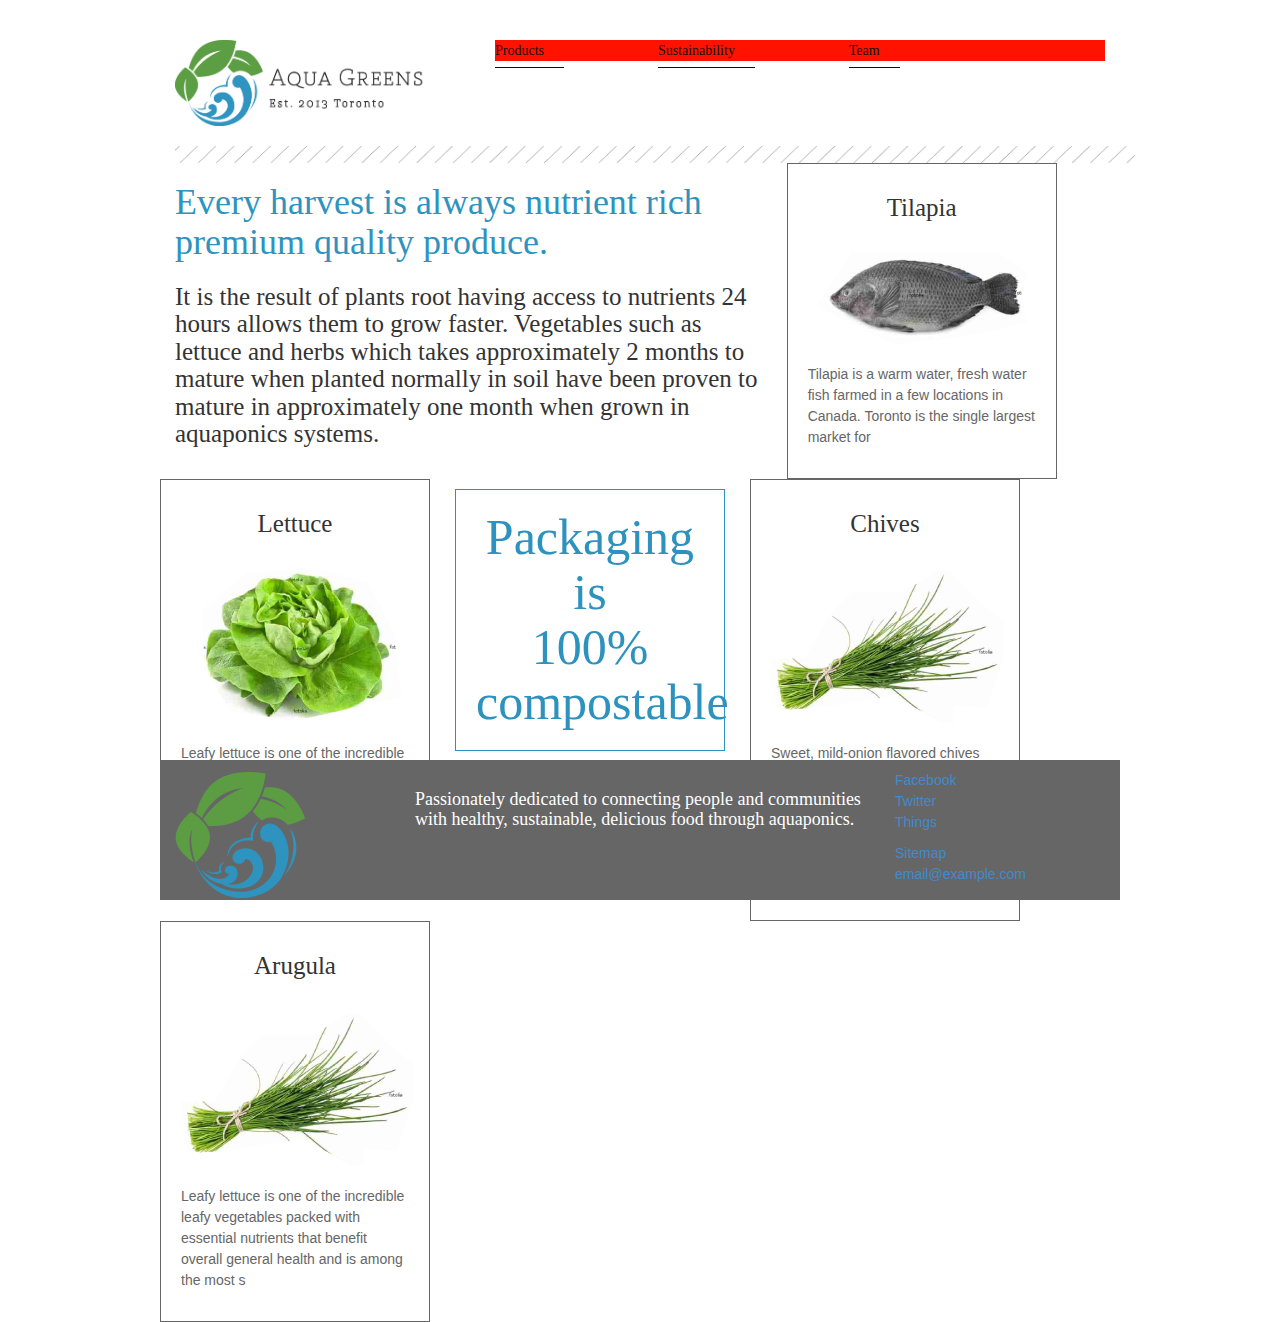
==== index.html @ e5b8c0f9 "First." ====
<!DOCTYPE html PUBLIC "-//W3C//DTD XHTML 1.0 Transitional//EN" "http://www.w3.org/TR/xhtml1/DTD/xhtml1-transitional.dtd">
<html lang="en">
<head>
  <title>Aqua Greens</title>
  <link rel="icon" type="image/png" href="css/images/fav.png">
  <link rel="stylesheet" href="css/contrib/bootstrap.min.css">
  <link rel="stylesheet" href="css/contrib/bootstrap-theme.min.css">
  <!-- Custom CSS -->
  <link rel="stylesheet" href="css/custom/style.css">
</head> 
<link href='http://fonts.googleapis.com/css?family=Alegreya+Sans' rel='stylesheet' type='text/css'>
<link href='http://fonts.googleapis.com/css?family=Roboto+Slab:400,300,100,700' rel='stylesheet' type='text/css'>

<body ng-controller="chromeCtrl" class="{{pathClass}}">
  <div class="wrapper" align="center">
   
   <!--Logo-->
   <div class""> 
    <div class="col-md-4">  
      <div class="logo">
        <a href="">
        <img src="css/images/logo.png" alt="AquaGreens">
        </a>
      </div>
    </div>

    <!--Menu-->
    <div class="col-md-8">
      <div class="nav">
        <ul>
          <li><a href="#">Products</a></li>
          <li><a href="#">Sustainability</a></li>
          <li><a href="#">Team</a></li>
        </ul>
      </div>
    </div> 
   </div>


 <!--line-->
    <div class"row">
      <div class="col-md-12">
        <div class="line">
          <img src="css/images/lines.png" alt="line">
        </div>
      </div>
    </div>

 <!--content-->
    <div class"content">

      <div class="lead">
        <div class="col-md-8">
          <h1> Every harvest is always nutrient rich premium quality produce. </h1>
          <h3>It is the result of plants root having access to nutrients 24 hours allows them to grow faster. Vegetables such as lettuce and herbs which takes approximately 2 months to mature when planted normally in soil have been proven to mature in approximately one month when grown in aquaponics systems. </h3>
        </div>
      </div>

      <div class= "product">
        <div class="col-md-4">
          <h4>Tilapia</h4>
          <img src="css/images/tilapia.png" alt="Tilapia">
          <p>Tilapia is a warm water, fresh water fish farmed in a few locations in Canada. Toronto is the single largest market for <p>
        </div>
      </div>

      <div class= "product">
        <div class="col-md-4">
          <h4>Lettuce</h4>
          <img src="css/images/lettuce.png" alt="Lettuce">
          <p>Leafy lettuce is one of the incredible leafy vegetables packed with essential nutrients that benefit overall general health and is among the most sought- <p>
        </div>
      </div>
      
      <div class= "fact">
        <div class="col-md-4">
          <h5>Packaging is <br>
            100% <br> compostable</h4>
        </div>
      </div>

      <div class= "product">
        <div class="col-md-4">
          <h4>Chives</h4>
          <img src="css/images/chives.png" alt="Chives">
          <p>Sweet, mild-onion flavored chives are fresh top greens of lily family vegetables. The leaves are tubular and hollow similar to that of onions. Chives are small perennial herbs growing in clumps and are a versatile herb,  their  <p>
        </div>
      </div>

      <div class= "product">
        <div class="col-md-4">
          <h4>Arugula</h4>
          <img src="css/images/chives.png" alt="Chives">
          <p>Leafy lettuce is one of the incredible leafy vegetables packed with essential nutrients that benefit overall general health and is among the most s  <p>
        </div>
      </div>      

    </div>


 <!--Footer-->
  <div class="footer">

    <div class="col-md-3">
      <div>
      <a href="https://www.aquagreens.com/" class="image">
      <img src="css/images/fav.png" alt="AquaGreens">
      </a>
      </div>
    </div>

    <div class="col-md-6">
      <div>
        <h2>Passionately dedicated to connecting people and communities with healthy, sustainable, delicious food through aquaponics.</h2>
      </div>
    </div>
    <div class="col-md-3">
      <ul>
       <li><a href="https://www.facebook.com/" class="image">Facebook</a></li>
       <li><a href="https://twitter.com/" class="image">Twitter</a></li>
       <li><a href="https://pinterest.com/" class="image">Things</a></li>
       </ul>
       <ul>
       <li><a>Sitemap</a></li>
       <li><a>email@example.com</a></li>
      </ul>
    </div>
  </div> 

  </div>
</body>

</html>
---- css/custom/style.css ----
.wrapper { 
  width: 960px; 
  margin: 0 auto; 
}

header{
  margin: 0px;
  padding: 0px;
  border: 0px;
  border-collapse: separate;
  border-spacing: 0px;
  font-weight: inherit;
  font-style: inherit;
  font-size: 100%;
  text-decoration: none;
  text-align: center;
  width: 100%;
  height: 100%;
}

body{
  padding-top: 40px;
  text-align:left;
  line-height: 1.5em;
  display: block;
  width: 100%;
  height: 100%;
}

ul{ 
  list-style-type: none;
}

h1{
  font-size: 36px;
  font-family: 'Roboto Slab 300', serif;
  color:#2E93BE;
  text-align:left;

}
h2{
  font-size: 18px;
  font-family: 'Roboto Slab 300', serif;
  color:#fff;
}

h3{
  font-size: 25px;
  font-family: 'Roboto Slab 300', serif;
  color:#333;
  text-align:left;
}

h4{
  font-size: 25px;
  text-align:center;
  font-family: 'Roboto Slab 300', serif;
  color:#333;
}

h5{
  font-size: 50px;
  text-align:center;
  font-family: 'Roboto Slab 300', serif;
  color: #2D92BE ;

}
p {
  text-align:left;
  font-family:"Alegreya Sans",;
}


a {
  font-family:"Alegreya Sans",;
}

blockquote {
  font-family:"Roboto Slab",;
}

/*CLASSES/////////////////////////////////*/
*{
 margin:0;
 padding:0;
}



/*Logo*/
.logo a img{
  float: left;
  max-height: 100px;
  max-width: 350px;
  padding-right: 100px;

}

/*Menu*/

.nav{
  list-style: none;
}

.nav ul{
  background-color: #FF1200;
  margin: 0; 
  padding: 0; 
  list-style-type: none; 
  list-style-image: none;
  text-align: left;
  top: 50px;
}

.nav li {
  display:inline;
  padding-right: 90px;
  font-family:"Trebuchet MS";
  padding-bottom: 9px;
}

.nav li a{
  position: relative;
  padding-right: 20px;

}

.nav a {
  font-family:"Trebuchet MS",;
  text-decoration:none; 
  color: #111; 
  border-bottom: 1px solid;
  padding-bottom: 9px; 
}

.nav a:hover {
  color: #2E93BE; 
}

.line img{
  vertical-align: center;
  max-width: 960px;
  position: relative;
  top: 20px;
}

/*Content*/
.content{
  padding-top: 30px;
}

.lead{
  padding-right: 20px;
}

.product div{
  border: 1px solid;
  color: #666;
  padding: 20px; 
  text-decoration:none;
  max-width: 270px;
}

.product img{
  padding-top: 20px;
  padding-bottom: 20px;
}

.fact h5{
  border: 1px solid;
  color: #2D92BE;
  padding: 20px; 
  text-align: center;
  max-width: 270px;
}

/*Footer*/

.footer {
  padding-top: 10px;
  margin:  auto;
  position:absolute;
  width:960px;
  bottom:0px;
  text-align: left;
  background-color: #666;
}

.footer #slogan {
  font-size: 48px;
  font-weight: lighter;
  font-style: italic;
  padding: 20px 0;
  color: transparent;
  text-shadow: 0px 2px 3px rgba(255,255,255,0.5);
  -webkit-background-clip: text;
  -moz-background-clip: text;
  background-color: #43C194;
  background-clip: text;
}
.footer #news-teasers .row {
  box-shadow: inset 0 0 5px -3px;
  padding: 10px 15px;
}
.footer #news-teasers .row .headline {
  font-size: larger;
}

.footer .social-links a {
  display: block;
  height: 50px;
  width: 50px;
  background-size: cover;
  text-indent: 1000px;
  overflow: hidden;
  float: left;
}
.footer .social-links a.facebook {
  background-image: url(images/facebook-icon.png);
}
.footer .social-links a.twitter {
  background-image: url(images/twitter-icon.png);
}
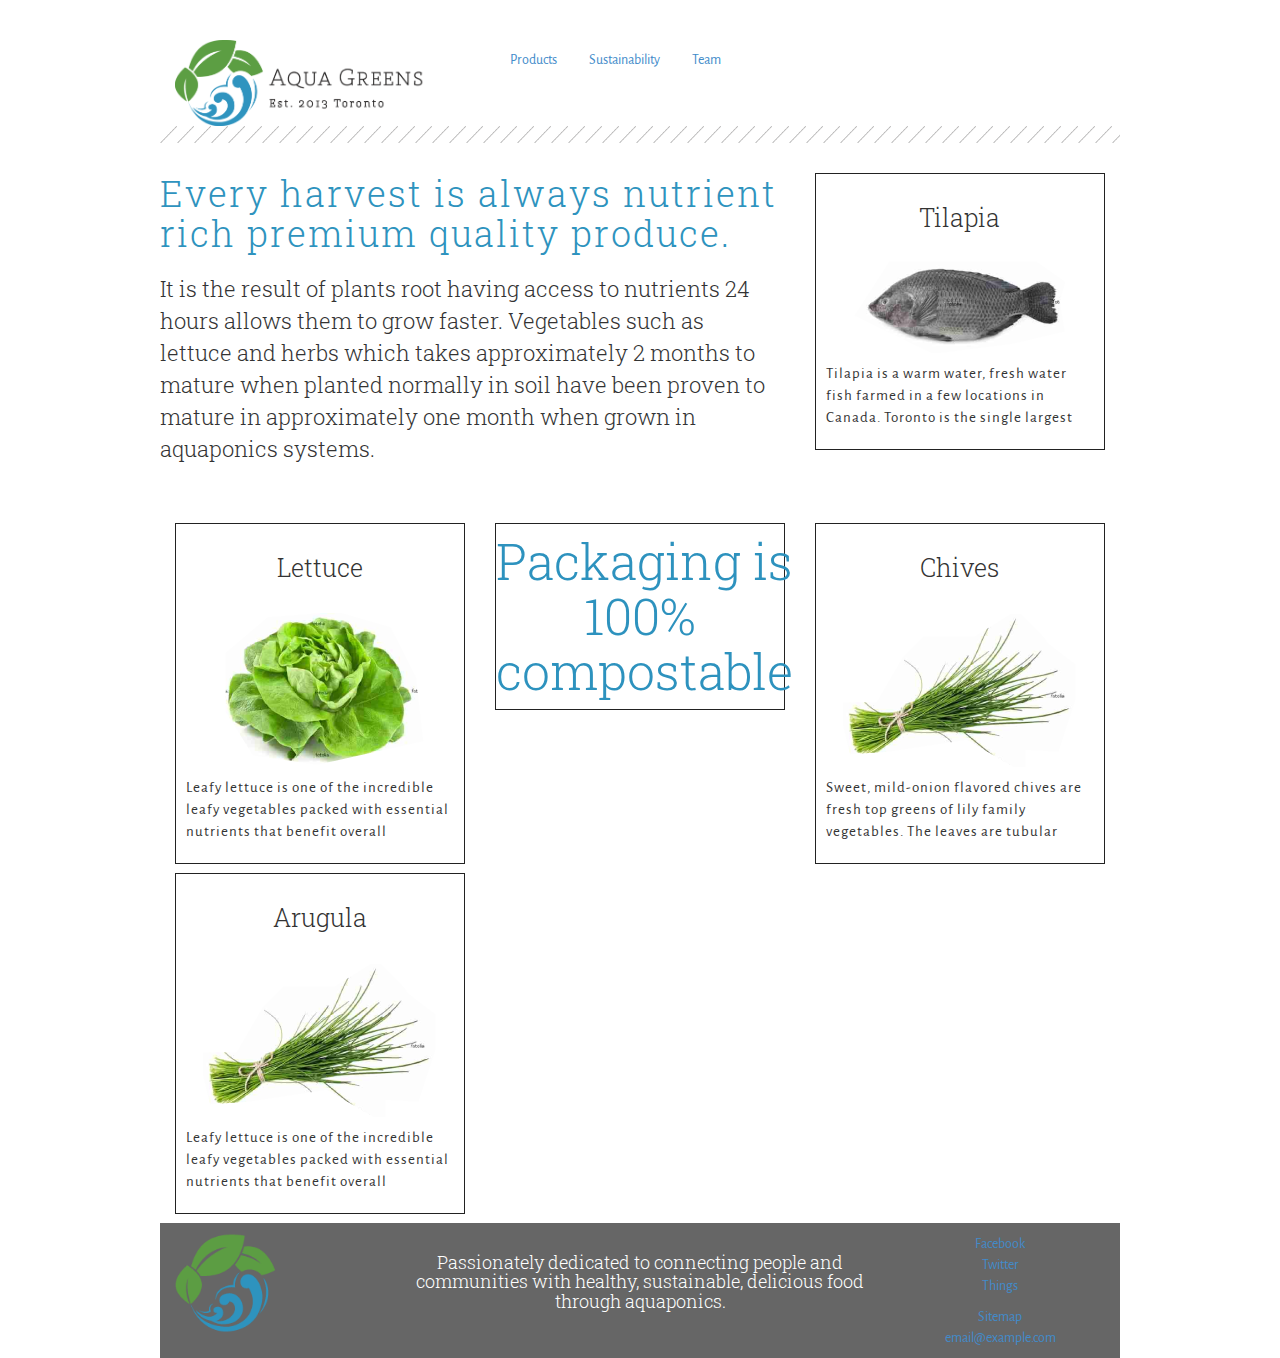
==== commit eff70504: "woah" ====
--- a/index.html
+++ b/index.html
@@ -7,125 +7,104 @@
   <link rel="stylesheet" href="css/contrib/bootstrap-theme.min.css">
   <!-- Custom CSS -->
   <link rel="stylesheet" href="css/custom/style.css">
+  <link href='http://fonts.googleapis.com/css?family=Alegreya+Sans' rel='stylesheet' type='text/css'>
+  <link href='http://fonts.googleapis.com/css?family=Roboto+Slab:400,300,100,700' rel='stylesheet' type='text/css'>
 </head> 
-<link href='http://fonts.googleapis.com/css?family=Alegreya+Sans' rel='stylesheet' type='text/css'>
-<link href='http://fonts.googleapis.com/css?family=Roboto+Slab:400,300,100,700' rel='stylesheet' type='text/css'>
+
 
 <body ng-controller="chromeCtrl" class="{{pathClass}}">
-  <div class="wrapper" align="center">
-   
-   <!--Logo-->
-   <div class""> 
-    <div class="col-md-4">  
-      <div class="logo">
+  <div class="wrapper container" align="center">
+
+    <!-- Header. -->
+    <header class="row"> 
+      <div class="col-md-4 logo">  
         <a href="">
-        <img src="css/images/logo.png" alt="AquaGreens">
+          <img src="css/images/logo.png" alt="AquaGreens">
         </a>
       </div>
-    </div>
 
-    <!--Menu-->
-    <div class="col-md-8">
-      <div class="nav">
-        <ul>
+      <!--Menu-->
+      <nav class="col-md-8">
+        <ul class="nav nav-pills">
           <li><a href="#">Products</a></li>
           <li><a href="#">Sustainability</a></li>
           <li><a href="#">Team</a></li>
         </ul>
-      </div>
-    </div> 
-   </div>
+      </nav> 
+    </header>
 
 
- <!--line-->
-    <div class"row">
-      <div class="col-md-12">
-        <div class="line">
-          <img src="css/images/lines.png" alt="line">
+    <!--line-->
+    <div class="row line"></div>
+
+    <!-- Content -->
+    <div class="row content">
+      <div class="mission box col-md-8">
+        <h1> Every harvest is always nutrient rich premium quality produce. </h1>
+        <h3>It is the result of plants root having access to nutrients 24 hours allows them to grow faster. Vegetables such as lettuce and herbs which takes approximately 2 months to mature when planted normally in soil have been proven to mature in approximately one month when grown in aquaponics systems. </h3>
+      </div>
+
+      <div class="product box col-md-4">
+        <div class="borderbox">
+          <h4>Tilapia</h4>
+          <img src="css/images/tilapia.png" alt="Tilapia">
+          <p>Tilapia is a warm water, fresh water fish farmed in a few locations in Canada. Toronto is the single largest </p>
+        </div>
+      </div>
+
+      <div class="product box col-md-4">
+        <div class="borderbox">
+          <h4>Lettuce</h4>
+          <img src="css/images/lettuce.png" alt="Lettuce">
+          <p>Leafy lettuce is one of the incredible leafy vegetables packed with essential nutrients that benefit overall  </p>
+        </div>
+      </div>
+
+      <div class="fact box col-md-4">
+        <div class="borderbox">
+          <h5>Packaging&nbsp;is <br> 100% <br> compostable</h5>
+        </div>
+      </div>
+
+      <div class="product box col-md-4">
+        <div class="borderbox">
+          <h4>Chives</h4>
+          <img src="css/images/chives.png" alt="Chives">
+          <p>Sweet, mild-onion flavored chives are fresh top greens of lily family vegetables. The leaves are tubular  </p>
+        </div>
+      </div>
+
+      <div class="product box col-md-4">
+        <div class="borderbox">
+          <h4>Arugula</h4>
+          <img src="css/images/chives.png" alt="Chives">
+          <p>Leafy lettuce is one of the incredible leafy vegetables packed with essential nutrients that benefit overall  </p>
         </div>
       </div>
     </div>
 
- <!--content-->
-    <div class"content">
-
-      <div class="lead">
-        <div class="col-md-8">
-          <h1> Every harvest is always nutrient rich premium quality produce. </h1>
-          <h3>It is the result of plants root having access to nutrients 24 hours allows them to grow faster. Vegetables such as lettuce and herbs which takes approximately 2 months to mature when planted normally in soil have been proven to mature in approximately one month when grown in aquaponics systems. </h3>
-        </div>
+    <!--Footer-->
+    <footer class="row">
+      <div class="logo col-md-3">
+          <a href="https://www.aquagreens.com/" class="image">
+            <img src="css/images/fav.png" alt="AquaGreens">
+          </a>
       </div>
-
-      <div class= "product">
-        <div class="col-md-4">
-          <h4>Tilapia</h4>
-          <img src="css/images/tilapia.png" alt="Tilapia">
-          <p>Tilapia is a warm water, fresh water fish farmed in a few locations in Canada. Toronto is the single largest market for <p>
-        </div>
+      <div class="slogan col-md-6">
+          <h2>Passionately dedicated to connecting people and communities with healthy, sustainable, delicious food through aquaponics.</h2>
       </div>
-
-      <div class= "product">
-        <div class="col-md-4">
-          <h4>Lettuce</h4>
-          <img src="css/images/lettuce.png" alt="Lettuce">
-          <p>Leafy lettuce is one of the incredible leafy vegetables packed with essential nutrients that benefit overall general health and is among the most sought- <p>
-        </div>
+      <div class="social-media col-md-3">
+        <ul>
+          <li><a href="https://www.facebook.com/" class="image">Facebook</a></li>
+          <li><a href="https://twitter.com/" class="image">Twitter</a></li>
+          <li><a href="https://pinterest.com/" class="image">Things</a></li>
+        </ul>
+        <ul>
+          <li><a>Sitemap</a></li>
+          <li><a>email@example.com</a></li>
+        </ul>
       </div>
-      
-      <div class= "fact">
-        <div class="col-md-4">
-          <h5>Packaging is <br>
-            100% <br> compostable</h4>
-        </div>
-      </div>
-
-      <div class= "product">
-        <div class="col-md-4">
-          <h4>Chives</h4>
-          <img src="css/images/chives.png" alt="Chives">
-          <p>Sweet, mild-onion flavored chives are fresh top greens of lily family vegetables. The leaves are tubular and hollow similar to that of onions. Chives are small perennial herbs growing in clumps and are a versatile herb,  their  <p>
-        </div>
-      </div>
-
-      <div class= "product">
-        <div class="col-md-4">
-          <h4>Arugula</h4>
-          <img src="css/images/chives.png" alt="Chives">
-          <p>Leafy lettuce is one of the incredible leafy vegetables packed with essential nutrients that benefit overall general health and is among the most s  <p>
-        </div>
-      </div>      
-
-    </div>
-
-
- <!--Footer-->
-  <div class="footer">
-
-    <div class="col-md-3">
-      <div>
-      <a href="https://www.aquagreens.com/" class="image">
-      <img src="css/images/fav.png" alt="AquaGreens">
-      </a>
-      </div>
-    </div>
-
-    <div class="col-md-6">
-      <div>
-        <h2>Passionately dedicated to connecting people and communities with healthy, sustainable, delicious food through aquaponics.</h2>
-      </div>
-    </div>
-    <div class="col-md-3">
-      <ul>
-       <li><a href="https://www.facebook.com/" class="image">Facebook</a></li>
-       <li><a href="https://twitter.com/" class="image">Twitter</a></li>
-       <li><a href="https://pinterest.com/" class="image">Things</a></li>
-       </ul>
-       <ul>
-       <li><a>Sitemap</a></li>
-       <li><a>email@example.com</a></li>
-      </ul>
-    </div>
-  </div> 
+    </footer> 
 
   </div>
 </body>
--- a/css/custom/style.css
+++ b/css/custom/style.css
@@ -3,80 +3,71 @@
   margin: 0 auto; 
 }
 
-header{
-  margin: 0px;
-  padding: 0px;
-  border: 0px;
-  border-collapse: separate;
-  border-spacing: 0px;
-  font-weight: inherit;
-  font-style: inherit;
-  font-size: 100%;
-  text-decoration: none;
-  text-align: center;
-  width: 100%;
-  height: 100%;
-}
-
 body{
   padding-top: 40px;
-  text-align:left;
-  line-height: 1.5em;
-  display: block;
-  width: 100%;
-  height: 100%;
 }
 
 ul{ 
   list-style-type: none;
 }
 
+h1,
+h2,
+h3,
+h4,
+h5,
+h6 {
+  font-family: 'Roboto Slab', serif;
+  font-weight: 300;
+}
+
 h1{
   font-size: 36px;
-  font-family: 'Roboto Slab 300', serif;
   color:#2E93BE;
   text-align:left;
+  line-height: 40px;
+  letter-spacing: 2px;
+}
 
-}
 h2{
   font-size: 18px;
-  font-family: 'Roboto Slab 300', serif;
   color:#fff;
 }
 
 h3{
-  font-size: 25px;
-  font-family: 'Roboto Slab 300', serif;
+  font-size: 22px;
   color:#333;
   text-align:left;
+  line-height: 32px;
 }
 
 h4{
   font-size: 25px;
   text-align:center;
-  font-family: 'Roboto Slab 300', serif;
   color:#333;
 }
 
 h5{
   font-size: 50px;
   text-align:center;
-  font-family: 'Roboto Slab 300', serif;
   color: #2D92BE ;
+}
 
-}
 p {
+  font-size: 15px;
   text-align:left;
-  font-family:"Alegreya Sans",;
+  font-family:"Alegreya Sans", sans-serif;
+  line-height: 22px;
+  letter-spacing: 1px;
 }
 
 
 a {
-  font-family:"Alegreya Sans",;
+  font-family:"Alegreya Sans", sans-serif;
 }
 
 blockquote {
-  font-family:"Roboto Slab",;
+  font-family:"Roboto Slab", sans-serif;
 }
 
 /*CLASSES/////////////////////////////////*/
@@ -93,55 +84,13 @@
   max-height: 100px;
   max-width: 350px;
   padding-right: 100px;
-
 }
 
 /*Menu*/
 
-.nav{
-  list-style: none;
-}
-
-.nav ul{
-  background-color: #FF1200;
-  margin: 0; 
-  padding: 0; 
-  list-style-type: none; 
-  list-style-image: none;
-  text-align: left;
-  top: 50px;
-}
-
-.nav li {
-  display:inline;
-  padding-right: 90px;
-  font-family:"Trebuchet MS";
-  padding-bottom: 9px;
-}
-
-.nav li a{
-  position: relative;
-  padding-right: 20px;
-
-}
-
-.nav a {
-  font-family:"Trebuchet MS",;
-  text-decoration:none; 
-  color: #111; 
-  border-bottom: 1px solid;
-  padding-bottom: 9px; 
-}
-
-.nav a:hover {
-  color: #2E93BE; 
-}
-
-.line img{
-  vertical-align: center;
-  max-width: 960px;
-  position: relative;
-  top: 20px;
+.line {
+  background-image: url('../images/lines.png');
+  height: 17px;
 }
 
 /*Content*/
@@ -149,75 +98,38 @@
   padding-top: 30px;
 }
 
-.lead{
-  padding-right: 20px;
+.box {
+  height: 350px;
 }
 
-.product div{
-  border: 1px solid;
-  color: #666;
-  padding: 20px; 
-  text-decoration:none;
-  max-width: 270px;
-}
-
-.product img{
+.box h4{
   padding-top: 20px;
   padding-bottom: 20px;
 }
 
-.fact h5{
-  border: 1px solid;
-  color: #2D92BE;
-  padding: 20px; 
-  text-align: center;
-  max-width: 270px;
+.box p{
+  padding: 10px;
+}
+
+
+.box.mission{
+  border: none;
+  padding: 0px;
+  padding-right: 20px;
+}
+
+.box.mission h1{
+  margin: 0px;
+}
+
+.borderbox{
+  border: 1px solid #222;
 }
 
 /*Footer*/
 
-.footer {
+footer {
   padding-top: 10px;
-  margin:  auto;
-  position:absolute;
-  width:960px;
-  bottom:0px;
-  text-align: left;
   background-color: #666;
 }
 
-.footer #slogan {
-  font-size: 48px;
-  font-weight: lighter;
-  font-style: italic;
-  padding: 20px 0;
-  color: transparent;
-  text-shadow: 0px 2px 3px rgba(255,255,255,0.5);
-  -webkit-background-clip: text;
-  -moz-background-clip: text;
-  background-color: #43C194;
-  background-clip: text;
-}
-.footer #news-teasers .row {
-  box-shadow: inset 0 0 5px -3px;
-  padding: 10px 15px;
-}
-.footer #news-teasers .row .headline {
-  font-size: larger;
-}
-
-.footer .social-links a {
-  display: block;
-  height: 50px;
-  width: 50px;
-  background-size: cover;
-  text-indent: 1000px;
-  overflow: hidden;
-  float: left;
-}
-.footer .social-links a.facebook {
-  background-image: url(images/facebook-icon.png);
-}
-.footer .social-links a.twitter {
-  background-image: url(images/twitter-icon.png);
-}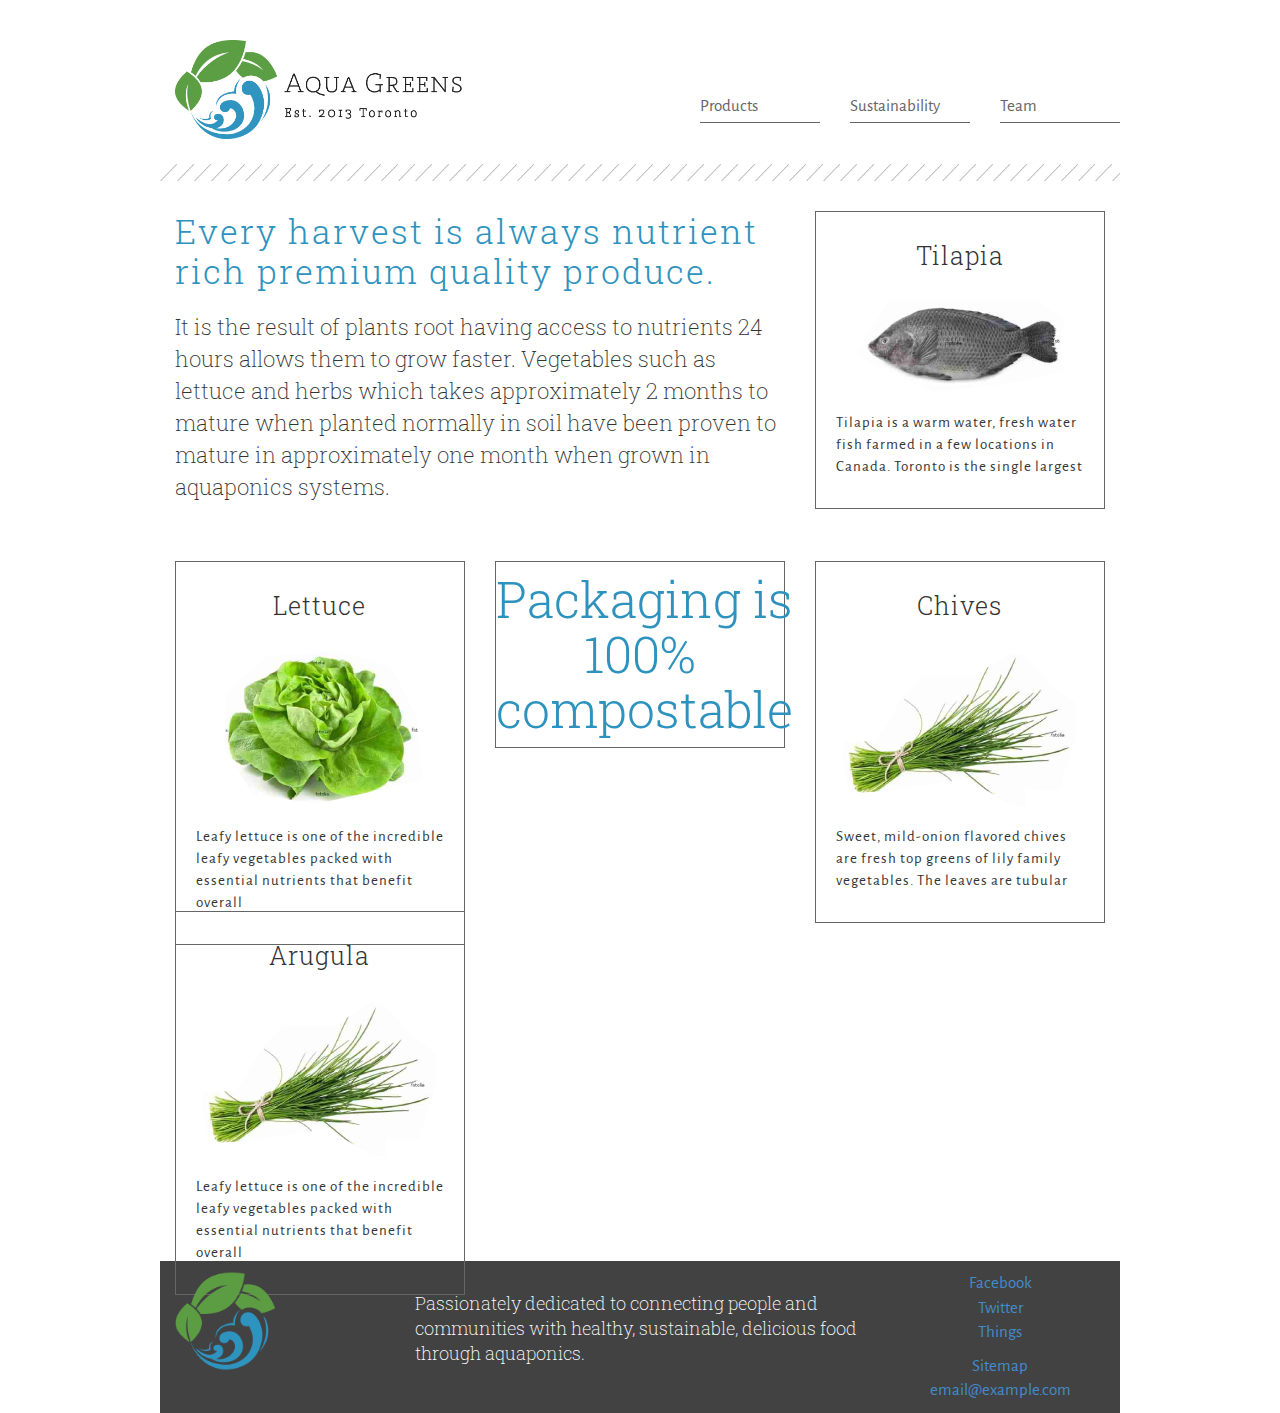
==== commit 0f687e0f: "Message about save-ness" ====
--- a/index.html
+++ b/index.html
@@ -24,8 +24,8 @@
       </div>
 
       <!--Menu-->
-      <nav class="col-md-8">
-        <ul class="nav nav-pills">
+      <nav class="col-md-8 menu">
+        <ul class="nav pull-right nav-pills">
           <li><a href="#">Products</a></li>
           <li><a href="#">Sustainability</a></li>
           <li><a href="#">Team</a></li>
@@ -41,7 +41,7 @@
     <div class="row content">
       <div class="mission box col-md-8">
         <h1> Every harvest is always nutrient rich premium quality produce. </h1>
-        <h3>It is the result of plants root having access to nutrients 24 hours allows them to grow faster. Vegetables such as lettuce and herbs which takes approximately 2 months to mature when planted normally in soil have been proven to mature in approximately one month when grown in aquaponics systems. </h3>
+        <p>It is the result of plants root having access to nutrients 24 hours allows them to grow faster. Vegetables such as lettuce and herbs which takes approximately 2 months to mature when planted normally in soil have been proven to mature in approximately one month when grown in aquaponics systems. </p>
       </div>
 
       <div class="product box col-md-4">
--- a/css/custom/style.css
+++ b/css/custom/style.css
@@ -5,6 +5,7 @@
 
 body{
   padding-top: 40px;
+  font-family:"Alegreya Sans", sans-serif;
 }
 
 ul{ 
@@ -22,7 +23,7 @@
 }
 
 h1{
-  font-size: 36px;
+  font-size: 34px;
   color:#2E93BE;
   text-align:left;
   line-height: 40px;
@@ -32,19 +33,16 @@
 h2{
   font-size: 18px;
   color:#fff;
-}
-
-h3{
-  font-size: 22px;
-  color:#333;
-  text-align:left;
-  line-height: 32px;
+  text-align: left;
+  line-height: 25px;
+  font-weight: 200;
 }
 
 h4{
   font-size: 25px;
   text-align:center;
   color:#333;
+  letter-spacing: 1px;
 }
 
 h5{
@@ -53,17 +51,26 @@
   color: #2D92BE ;
 }
 
-p {
+.product p {
   font-size: 15px;
   text-align:left;
-  font-family:"Alegreya Sans", sans-serif;
   line-height: 22px;
   letter-spacing: 1px;
 }
 
+.mission.box p {
+  padding: 0px;
+  font-size: 22px;
+  color:#333;
+  text-align:left;
+  line-height: 32px;
+  font-family: 'Roboto Slab', serif;
+  font-weight: 200;
+}
 
 a {
   font-family:"Alegreya Sans", sans-serif;
+  font-size: 17px;
 }
 
 blockquote {
@@ -83,7 +90,8 @@
   float: left;
   max-height: 100px;
   max-width: 350px;
-  padding-right: 100px;
+  padding-right: 60px;
+  margin-bottom: 25px;
 }
 
 /*Menu*/
@@ -108,28 +116,52 @@
 }
 
 .box p{
-  padding: 10px;
+  padding: 20px;
 }
-
 
 .box.mission{
   border: none;
-  padding: 0px;
-  padding-right: 20px;
 }
 
 .box.mission h1{
   margin: 0px;
+  margin-bottom: 20px;
 }
 
 .borderbox{
-  border: 1px solid #222;
+  border: 1px solid #666;
+}
+
+nav.menu{
+  padding: 0px;
+}
+
+.nav{
+  padding-top: 50px;
+}
+
+.nav.nav-pills li{
+  border-bottom: 1px solid #666; 
+  margin-left: 30px;
+}
+
+.nav-pills li a{
+  padding: 0px;
+  line-height: 32px;
+  color: #666;
+  text-align: left;
+  width: 120px;
+}
+
+.nav-pills li a:hover{
+  color:#2E93BE;
+  background-color: #fff;
 }
 
 /*Footer*/
 
 footer {
   padding-top: 10px;
-  background-color: #666;
+  background-color: #424242;
 }
 
